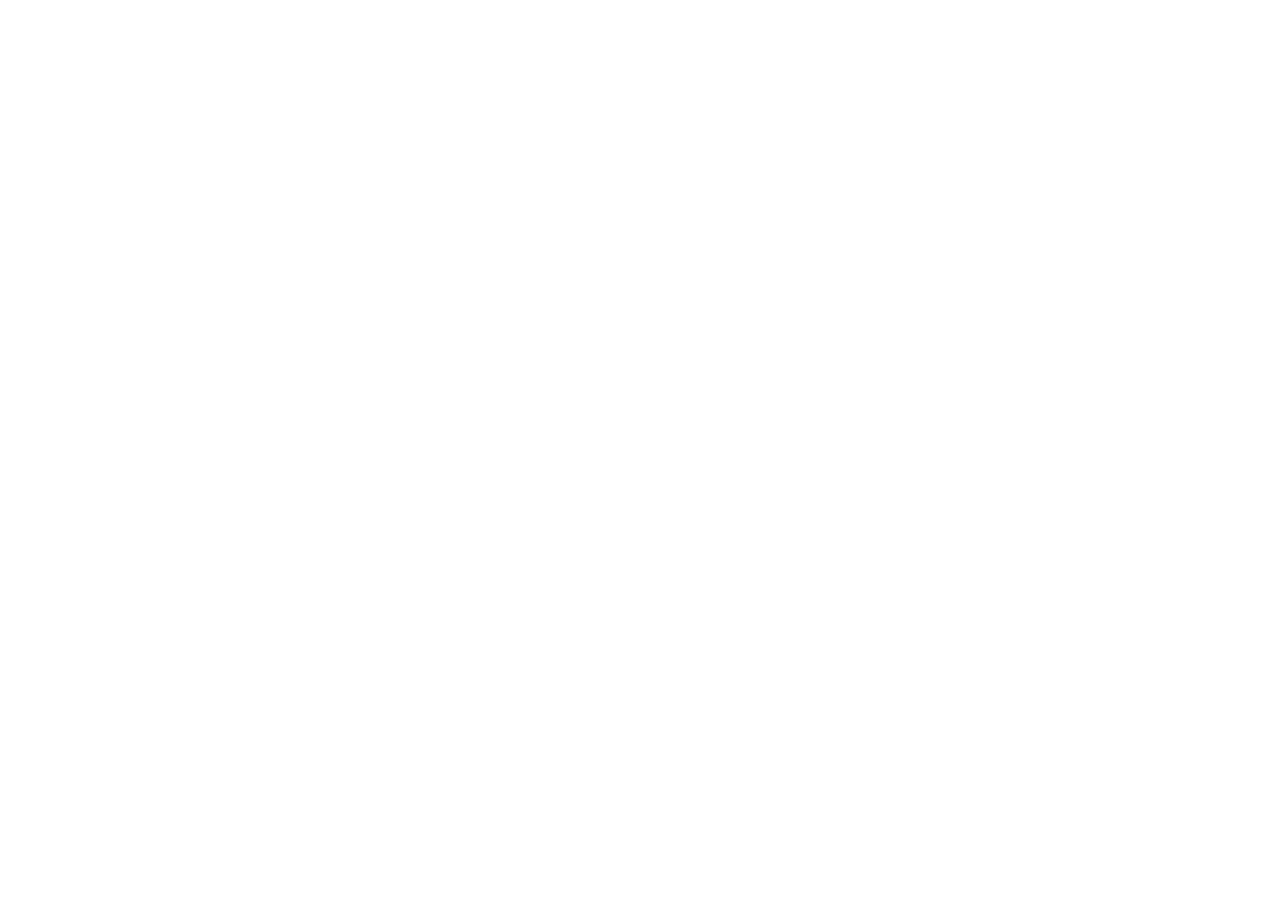
==== home.html @ 4bce0c22 "redes-sociais" ====
<!DOCTYPE html>
<html lang="pt-br">
<head>
    <meta charset="UTF-8">
    <meta http-equiv="X-UA-Compatible" content="IE=edge">
    <meta name="viewport" content="width=device-width, initial-scale=1.0">
    <title>Home</title>
    <style>
        * {
            margin: 0px;
            padding: 0px;
        }
        body {
            width: 10vw;
            height: 100vh;
            background-color: black url('imagens/tela-home.jpg');
        }
    </style>
</head>
<body>
    
</body>
</html>
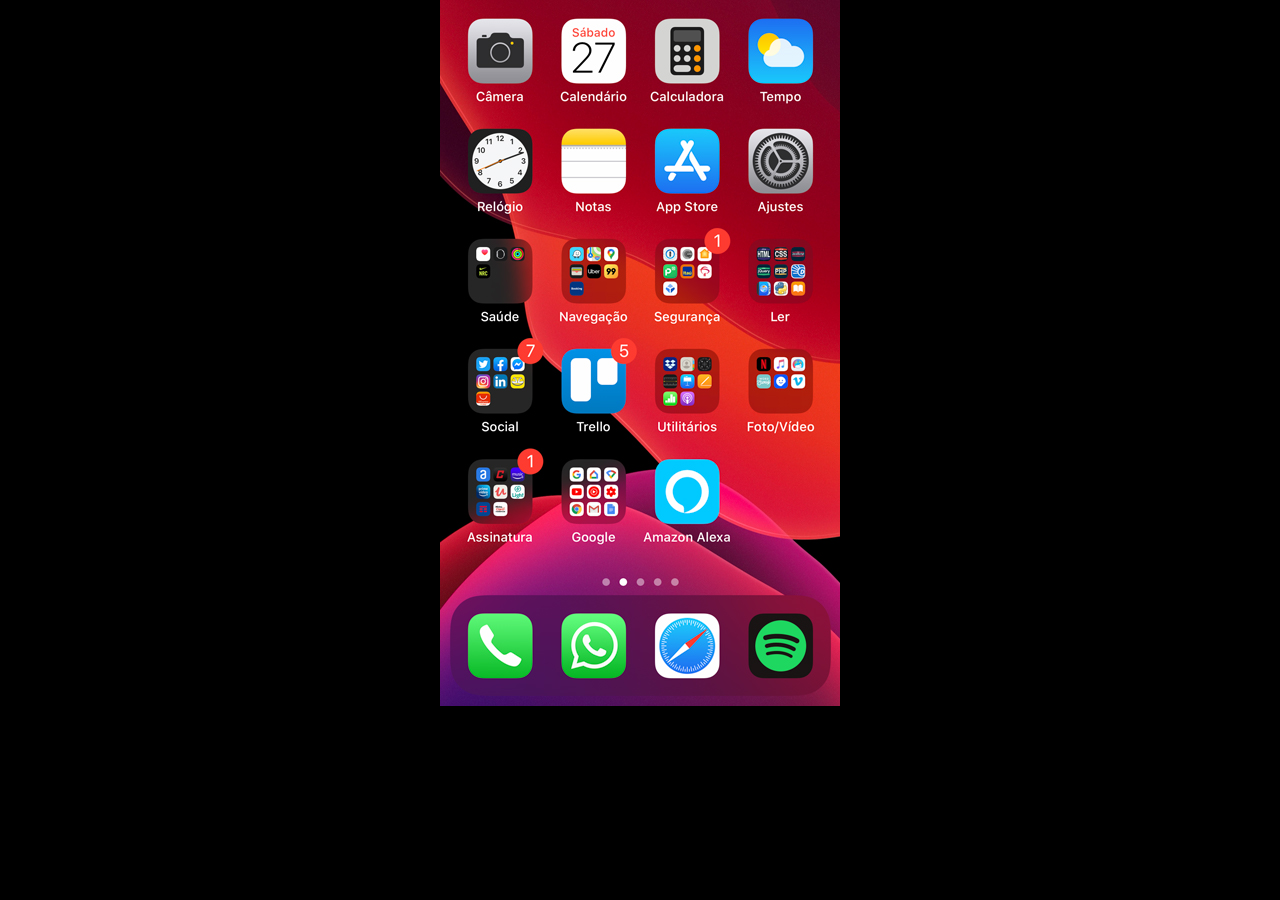
==== commit a699d4b9: "criei a tela home" ====
--- a/home.html
+++ b/home.html
@@ -11,9 +11,9 @@
             padding: 0px;
         }
         body {
-            width: 10vw;
+            width: 100vw;
             height: 100vh;
-            background-color: black url('imagens/tela-home.jpg');
+            background: black url('imagens/tela-home.jpg') no-repeat top center;
         }
     </style>
 </head>
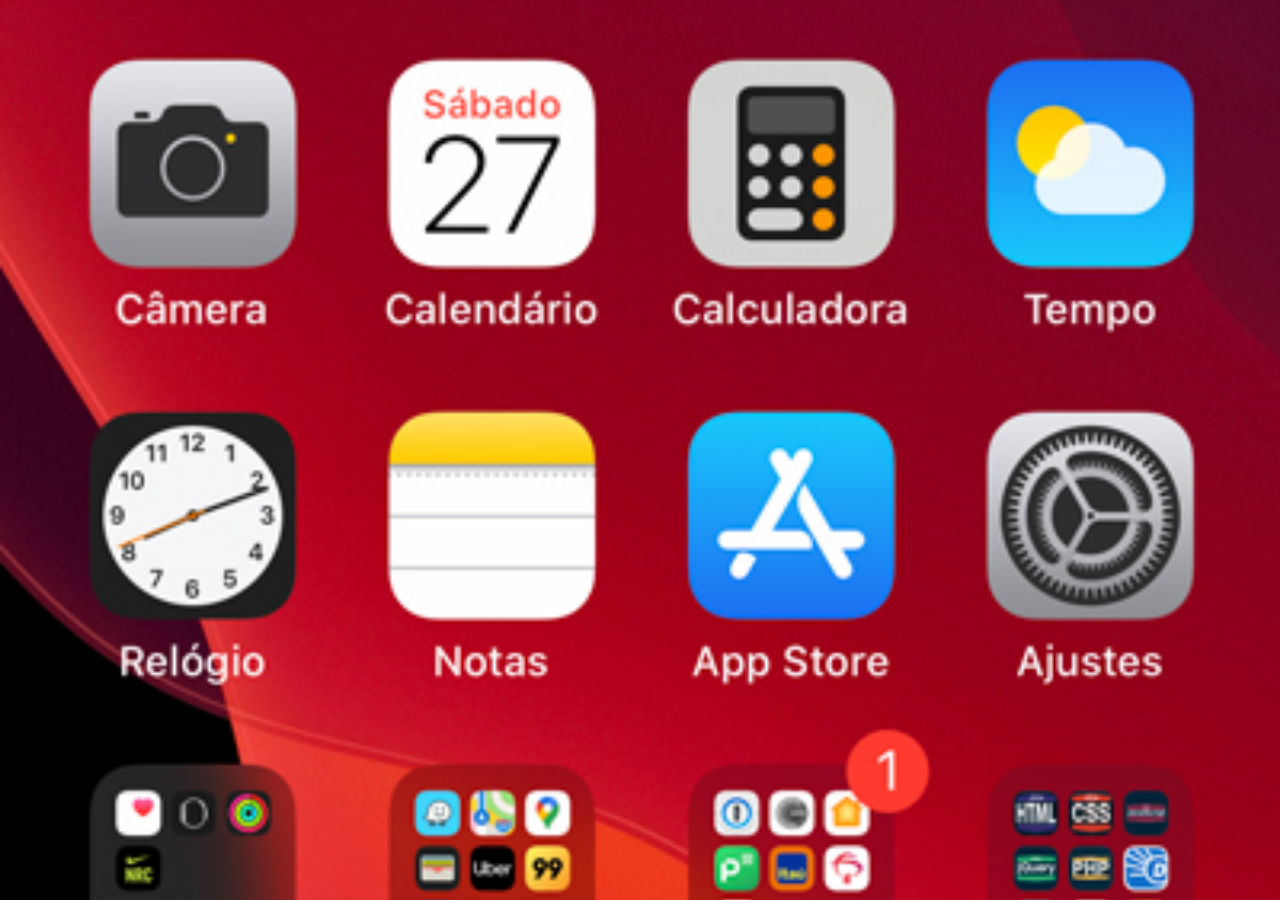
==== commit e7a27bbf: "att imagem home" ====
--- a/home.html
+++ b/home.html
@@ -14,6 +14,7 @@
             width: 100vw;
             height: 100vh;
             background: black url('imagens/tela-home.jpg') no-repeat top center;
+            background-size: cover; /* é para encaixar a imagem home no tamanho da tela do celular */
         }
     </style>
 </head>
